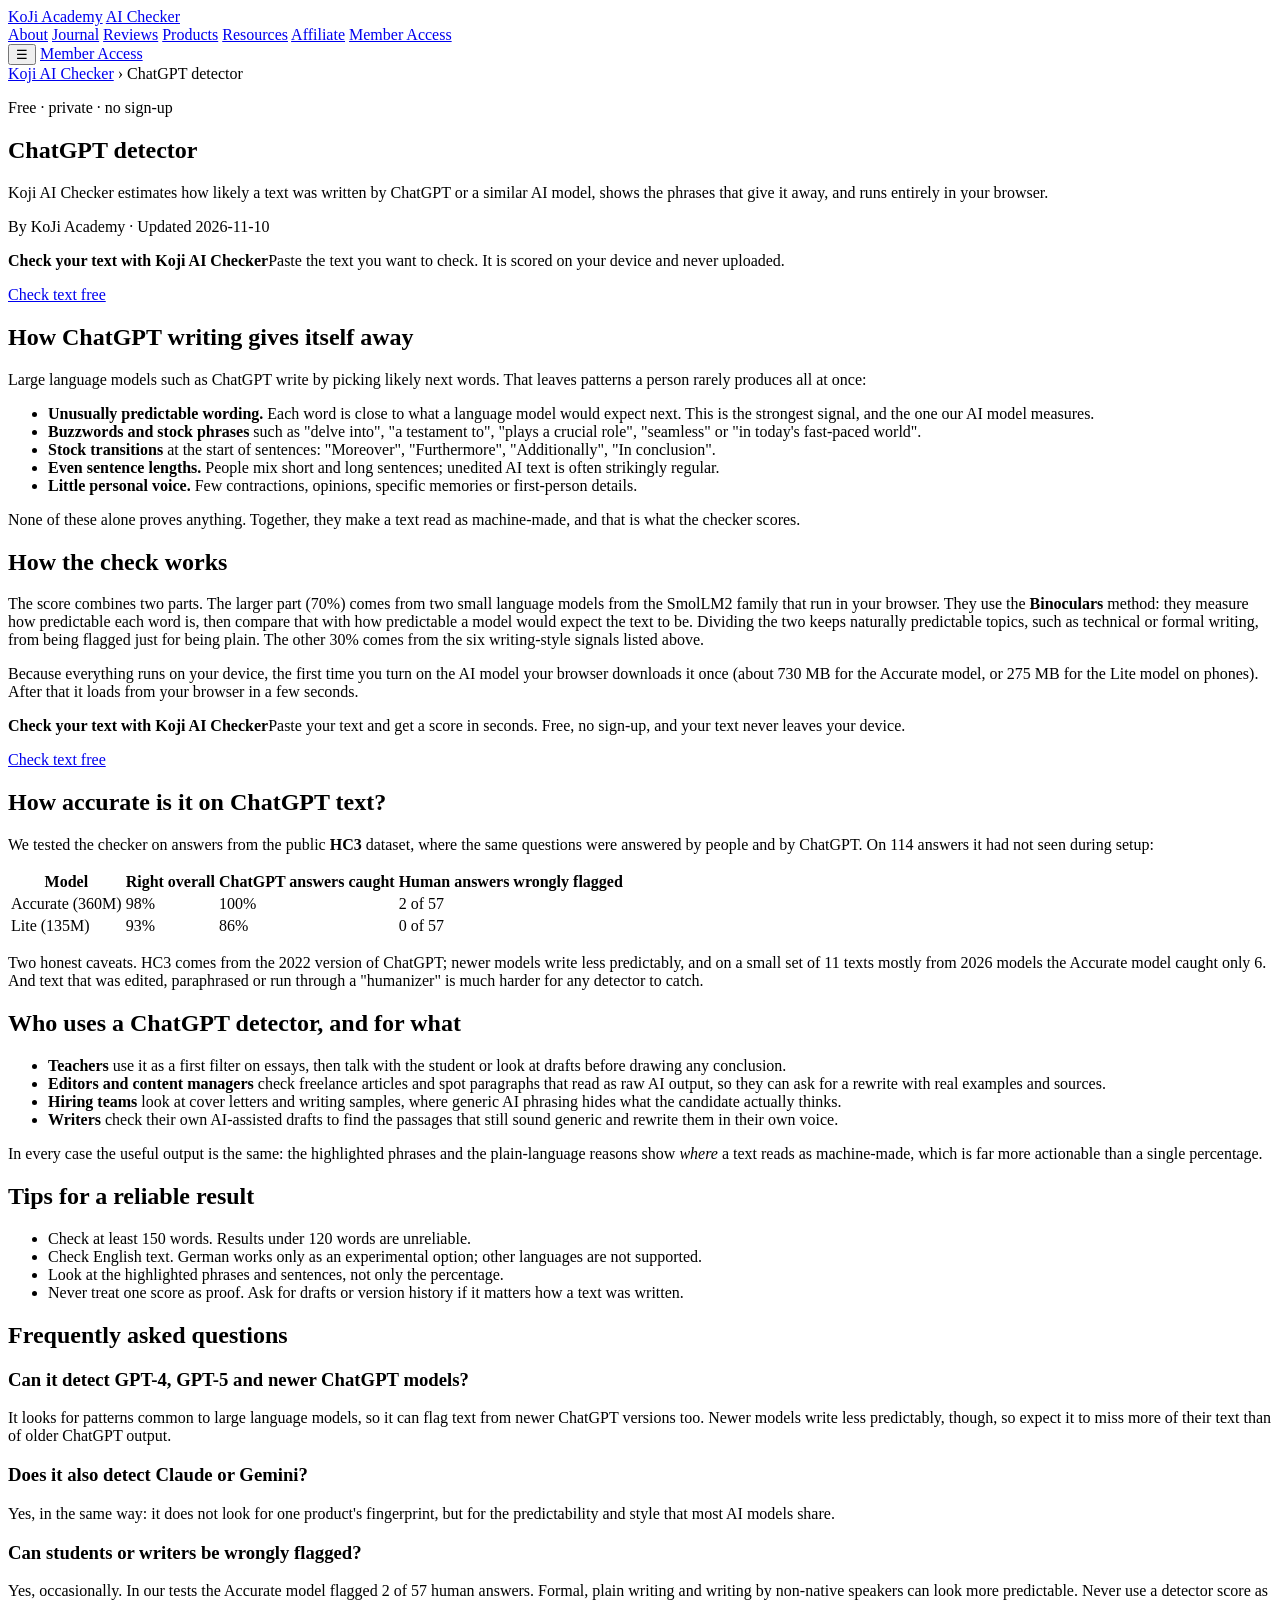
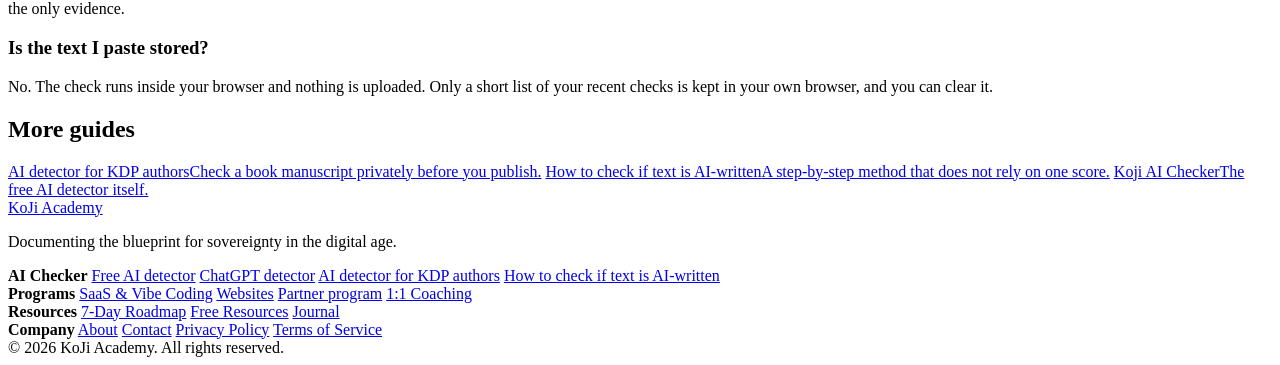
==== browser/chatgpt-detector/index.html @ bbe95bb5 "Add three SEO guide pages and link them from the checker New pages, each with its own content (800+ " ====
<!doctype html>
<html lang="en">
<head>
<meta charset="utf-8">
<meta name="viewport" content="width=device-width, initial-scale=1, viewport-fit=cover">
<title>ChatGPT Detector: Check If Text Was Written by ChatGPT | Koji</title>
<meta name="description" content="Free ChatGPT detector that runs in your browser. See how likely a text was written by ChatGPT, which phrases give it away, and how accurate the check is.">
<link rel="canonical" href="https://kojicheck.kojilaunch.com/chatgpt-detector/">
<meta name="robots" content="index, follow">
<meta name="theme-color" content="#f05216">
<meta property="og:type" content="article">
<meta property="og:site_name" content="KoJi Academy">
<meta property="og:url" content="https://kojicheck.kojilaunch.com/chatgpt-detector/">
<meta property="og:title" content="ChatGPT Detector: Check If Text Was Written by ChatGPT | Koji">
<meta property="og:description" content="Free ChatGPT detector that runs in your browser. See how likely a text was written by ChatGPT, which phrases give it away, and how accurate the check is.">
<meta property="og:image" content="https://kojicheck.kojilaunch.com/og.png">
<meta name="twitter:card" content="summary_large_image">
<meta name="twitter:title" content="ChatGPT Detector: Check If Text Was Written by ChatGPT | Koji">
<meta name="twitter:description" content="Free ChatGPT detector that runs in your browser. See how likely a text was written by ChatGPT, which phrases give it away, and how accurate the check is.">
<meta name="twitter:image" content="https://kojicheck.kojilaunch.com/og.png">
<link rel="icon" href="data:image/svg+xml,%3Csvg xmlns='http://www.w3.org/2000/svg' viewBox='0 0 40 37'%3E%3Cpath d='M10 0h12a17.5 17.5 0 0 1 0 35H10z' fill='%23f05216'/%3E%3Cpath d='M0 6h4a9 9 0 0 1 9 9v22H0z' fill='%23081c25'/%3E%3C/svg%3E">
<link rel="apple-touch-icon" href="/apple-touch-icon.png">
<link rel="stylesheet" href="https://fonts.googleapis.com/css2?family=DM+Sans:opsz,wght@9..40,400;9..40,500;9..40,700;9..40,800;9..40,900&display=swap">
<link rel="stylesheet" href="/assets/guide.css">
<script type="application/ld+json">[{"@context": "https://schema.org", "@type": "Article", "headline": "ChatGPT detector", "description": "Free ChatGPT detector that runs in your browser. See how likely a text was written by ChatGPT, which phrases give it away, and how accurate the check is.", "url": "https://kojicheck.kojilaunch.com/chatgpt-detector/", "datePublished": "2026-11-10", "dateModified": "2026-11-10", "inLanguage": "en", "image": "https://kojicheck.kojilaunch.com/og.png", "author": {"@type": "Organization", "name": "KoJi Academy", "url": "https://kojilaunch.com/"}, "publisher": {"@type": "Organization", "name": "KoJi Academy", "url": "https://kojilaunch.com/"}, "mainEntityOfPage": "https://kojicheck.kojilaunch.com/chatgpt-detector/"}, {"@context": "https://schema.org", "@type": "BreadcrumbList", "itemListElement": [{"@type": "ListItem", "position": 1, "name": "Koji AI Checker", "item": "https://kojicheck.kojilaunch.com/"}, {"@type": "ListItem", "position": 2, "name": "ChatGPT detector", "item": "https://kojicheck.kojilaunch.com/chatgpt-detector/"}]}, {"@context": "https://schema.org", "@type": "FAQPage", "mainEntity": [{"@type": "Question", "name": "Can it detect GPT-4, GPT-5 and newer ChatGPT models?", "acceptedAnswer": {"@type": "Answer", "text": "It looks for patterns common to large language models, so it can flag text from newer ChatGPT versions too. Newer models write less predictably, though, so expect it to miss more of their text than of older ChatGPT output."}}, {"@type": "Question", "name": "Does it also detect Claude or Gemini?", "acceptedAnswer": {"@type": "Answer", "text": "Yes, in the same way: it does not look for one product's fingerprint, but for the predictability and style that most AI models share."}}, {"@type": "Question", "name": "Can students or writers be wrongly flagged?", "acceptedAnswer": {"@type": "Answer", "text": "Yes, occasionally. In our tests the Accurate model flagged 2 of 57 human answers. Formal, plain writing and writing by non-native speakers can look more predictable. Never use a detector score as the only evidence."}}, {"@type": "Question", "name": "Is the text I paste stored?", "acceptedAnswer": {"@type": "Answer", "text": "No. The check runs inside your browser and nothing is uploaded. Only a short list of your recent checks is kept in your own browser, and you can clear it."}}]}]</script>
</head>
<body>
<header class="site-head" id="siteHead">
  <div class="site-nav">
    <div class="site-id">
      <a class="site-logo" href="https://kojilaunch.com/"><span class="brand-mark" aria-hidden="true"></span>KoJi Academy</a>
      <a class="site-tool" href="/">AI Checker</a>
    </div>
    <nav class="site-links" id="siteLinks" aria-label="Main navigation">
      <a href="https://kojilaunch.com/about/">About</a>
      <a href="https://kojilaunch.com/my-blog/">Journal</a>
      <a href="https://kojilaunch.com/reviews/">Reviews</a>
      <a href="https://kojilaunch.com/my-product/">Products</a>
      <a href="https://kojilaunch.com/gifts/">Resources</a>
      <a href="https://kojilaunch.com/stream-writer-jv/">Affiliate</a>
      <a class="nav-member" href="https://kojilaunch.com/login/?redirect_to=https%3A%2F%2Fkojilaunch.com%2Fmember-dashboard%2F">Member Access</a>
    </nav>
    <button class="site-toggle" id="siteToggle" type="button" aria-expanded="false" aria-controls="siteLinks" aria-label="Open site menu">☰</button>
    <a class="member" href="https://kojilaunch.com/login/?redirect_to=https%3A%2F%2Fkojilaunch.com%2Fmember-dashboard%2F">Member Access</a>
  </div>
</header>
<main class="wrap">
<nav class="crumbs" aria-label="Breadcrumb"><a href="/">Koji AI Checker</a> › ChatGPT detector</nav>
<article>
<p class="eyebrow">Free · private · no sign-up</p>
<h1>ChatGPT detector</h1>
<p class="lede">Koji AI Checker estimates how likely a text was written by ChatGPT or a similar AI model, shows the phrases that give it away, and runs entirely in your browser.</p>
<p class="meta">By KoJi Academy · Updated 2026-11-10</p>

<div class="cta"><p><b>Check your text with Koji AI Checker</b>Paste the text you want to check. It is scored on your device and never uploaded.</p><a class="btn" href="/">Check text free</a></div>

<h2>How ChatGPT writing gives itself away</h2>
<p>Large language models such as ChatGPT write by picking likely next words. That leaves patterns a person rarely produces all at once:</p>
<ul>
<li><b>Unusually predictable wording.</b> Each word is close to what a language model would expect next. This is the strongest signal, and the one our AI model measures.</li>
<li><b>Buzzwords and stock phrases</b> such as "delve into", "a testament to", "plays a crucial role", "seamless" or "in today's fast-paced world".</li>
<li><b>Stock transitions</b> at the start of sentences: "Moreover", "Furthermore", "Additionally", "In conclusion".</li>
<li><b>Even sentence lengths.</b> People mix short and long sentences; unedited AI text is often strikingly regular.</li>
<li><b>Little personal voice.</b> Few contractions, opinions, specific memories or first-person details.</li>
</ul>
<p>None of these alone proves anything. Together, they make a text read as machine-made, and that is what the checker scores.</p>

<h2>How the check works</h2>
<p>The score combines two parts. The larger part (70%) comes from two small language models from the SmolLM2 family that run in your browser. They use the <b>Binoculars</b> method: they measure how predictable each word is, then compare that with how predictable a model would expect the text to be. Dividing the two keeps naturally predictable topics, such as technical or formal writing, from being flagged just for being plain. The other 30% comes from the six writing-style signals listed above.</p>
<p>Because everything runs on your device, the first time you turn on the AI model your browser downloads it once (about 730 MB for the Accurate model, or 275 MB for the Lite model on phones). After that it loads from your browser in a few seconds.</p>
<div class="cta"><p><b>Check your text with Koji AI Checker</b>Paste your text and get a score in seconds. Free, no sign-up, and your text never leaves your device.</p><a class="btn" href="/">Check text free</a></div>

<h2>How accurate is it on ChatGPT text?</h2>
<p>We tested the checker on answers from the public <b>HC3</b> dataset, where the same questions were answered by people and by ChatGPT. On 114 answers it had not seen during setup:</p>
<div class="table-scroll"><table>
<tr><th>Model</th><th>Right overall</th><th>ChatGPT answers caught</th><th>Human answers wrongly flagged</th></tr>
<tr><td>Accurate (360M)</td><td>98%</td><td>100%</td><td>2 of 57</td></tr>
<tr><td>Lite (135M)</td><td>93%</td><td>86%</td><td>0 of 57</td></tr>
</table></div>
<p>Two honest caveats. HC3 comes from the 2022 version of ChatGPT; newer models write less predictably, and on a small set of 11 texts mostly from 2026 models the Accurate model caught only 6. And text that was edited, paraphrased or run through a "humanizer" is much harder for any detector to catch.</p>

<h2>Who uses a ChatGPT detector, and for what</h2>
<ul>
<li><b>Teachers</b> use it as a first filter on essays, then talk with the student or look at drafts before drawing any conclusion.</li>
<li><b>Editors and content managers</b> check freelance articles and spot paragraphs that read as raw AI output, so they can ask for a rewrite with real examples and sources.</li>
<li><b>Hiring teams</b> look at cover letters and writing samples, where generic AI phrasing hides what the candidate actually thinks.</li>
<li><b>Writers</b> check their own AI-assisted drafts to find the passages that still sound generic and rewrite them in their own voice.</li>
</ul>
<p>In every case the useful output is the same: the highlighted phrases and the plain-language reasons show <i>where</i> a text reads as machine-made, which is far more actionable than a single percentage.</p>

<h2>Tips for a reliable result</h2>
<ul>
<li>Check at least 150 words. Results under 120 words are unreliable.</li>
<li>Check English text. German works only as an experimental option; other languages are not supported.</li>
<li>Look at the highlighted phrases and sentences, not only the percentage.</li>
<li>Never treat one score as proof. Ask for drafts or version history if it matters how a text was written.</li>
</ul>

<section class="faq" aria-labelledby="faq">
<h2 id="faq">Frequently asked questions</h2>
<h3>Can it detect GPT-4, GPT-5 and newer ChatGPT models?</h3>
<p>It looks for patterns common to large language models, so it can flag text from newer ChatGPT versions too. Newer models write less predictably, though, so expect it to miss more of their text than of older ChatGPT output.</p>
<h3>Does it also detect Claude or Gemini?</h3>
<p>Yes, in the same way: it does not look for one product's fingerprint, but for the predictability and style that most AI models share.</p>
<h3>Can students or writers be wrongly flagged?</h3>
<p>Yes, occasionally. In our tests the Accurate model flagged 2 of 57 human answers. Formal, plain writing and writing by non-native speakers can look more predictable. Never use a detector score as the only evidence.</p>
<h3>Is the text I paste stored?</h3>
<p>No. The check runs inside your browser and nothing is uploaded. Only a short list of your recent checks is kept in your own browser, and you can clear it.</p>
</section>
</article>
<h2>More guides</h2>
<div class="related">
<a href="/ai-detector-for-kdp/">AI detector for KDP authors<span>Check a book manuscript privately before you publish.</span></a>
<a href="/how-to-check-if-text-is-ai-written/">How to check if text is AI-written<span>A step-by-step method that does not rely on one score.</span></a>
<a href="/">Koji AI Checker<span>The free AI detector itself.</span></a>
</div>
</main>
<footer class="site-foot">
  <div class="foot-wrap">
    <div class="foot-top">
      <div>
        <a class="site-logo" href="https://kojilaunch.com/"><span class="brand-mark" aria-hidden="true"></span>KoJi Academy</a>
        <p>Documenting the blueprint for sovereignty in the digital age.</p>
      </div>
      <div class="foot-cols">
        <nav class="foot-col" aria-label="AI Checker"><b>AI Checker</b>
          <a href="/">Free AI detector</a>
          <a href="/chatgpt-detector/">ChatGPT detector</a>
          <a href="/ai-detector-for-kdp/">AI detector for KDP authors</a>
          <a href="/how-to-check-if-text-is-ai-written/">How to check if text is AI-written</a>
        </nav>
        <nav class="foot-col" aria-label="Programs"><b>Programs</b>
          <a href="https://kojilaunch.com/saas-vibe-coding/">SaaS &amp; Vibe Coding</a>
          <a href="https://kojilaunch.com/lets-build-your-website/">Websites</a>
          <a href="https://kojilaunch.com/stream-writer-jv/">Partner program</a>
          <a href="https://kojilaunch.com/contactus/">1:1 Coaching</a>
        </nav>
        <nav class="foot-col" aria-label="Resources"><b>Resources</b>
          <a href="https://kojilaunch.com/7-day-roadmap/">7-Day Roadmap</a>
          <a href="https://kojilaunch.com/gifts/">Free Resources</a>
          <a href="https://kojilaunch.com/my-blog/">Journal</a>
        </nav>
        <nav class="foot-col" aria-label="Company"><b>Company</b>
          <a href="https://kojilaunch.com/about/">About</a>
          <a href="https://kojilaunch.com/contactus/">Contact</a>
          <a href="https://kojilaunch.com/privacy-policy/">Privacy Policy</a>
          <a href="https://kojilaunch.com/terms-of-service/">Terms of Service</a>
        </nav>
      </div>
    </div>
    <div class="foot-bottom">© 2026 KoJi Academy. All rights reserved.</div>
  </div>
</footer>
<script>
document.getElementById("siteToggle").onclick = () => {
  const o = document.getElementById("siteHead").classList.toggle("open");
  document.getElementById("siteToggle").setAttribute("aria-expanded", String(o));
};
</script>
</body>
</html>
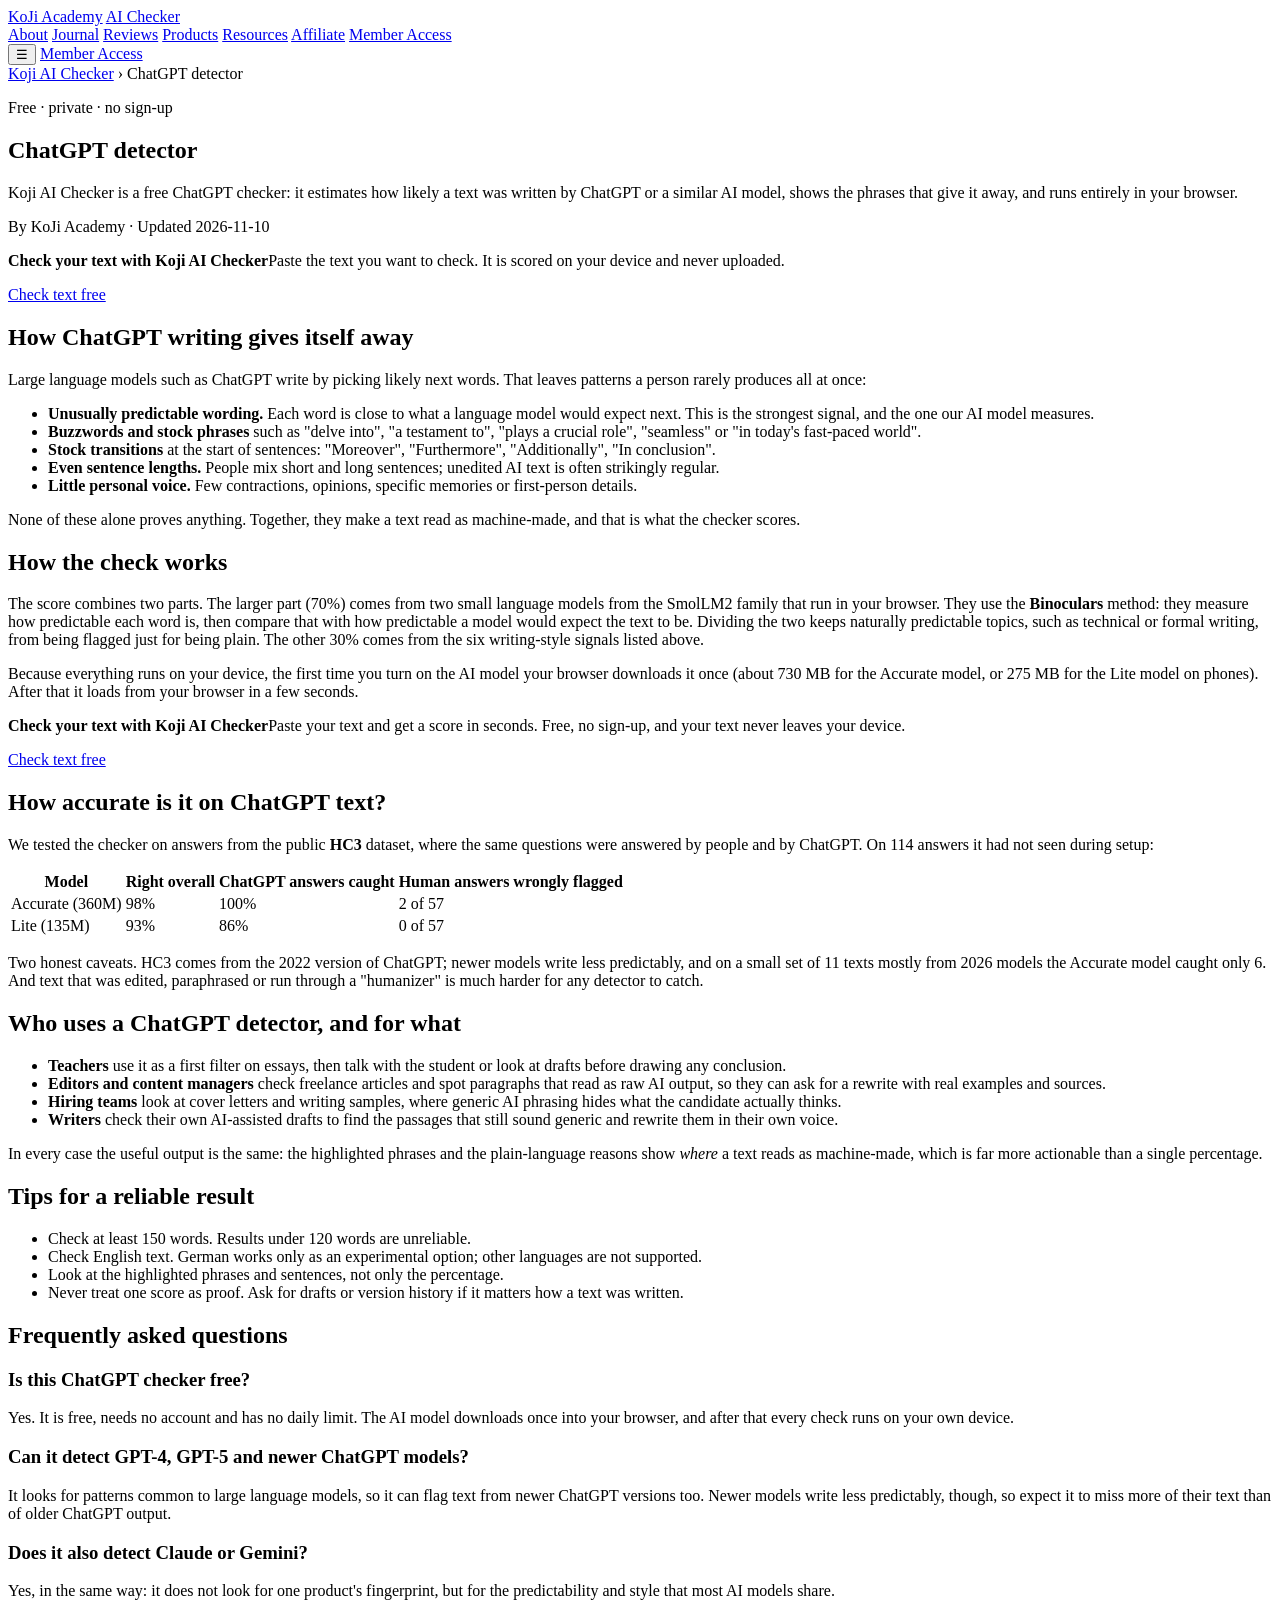
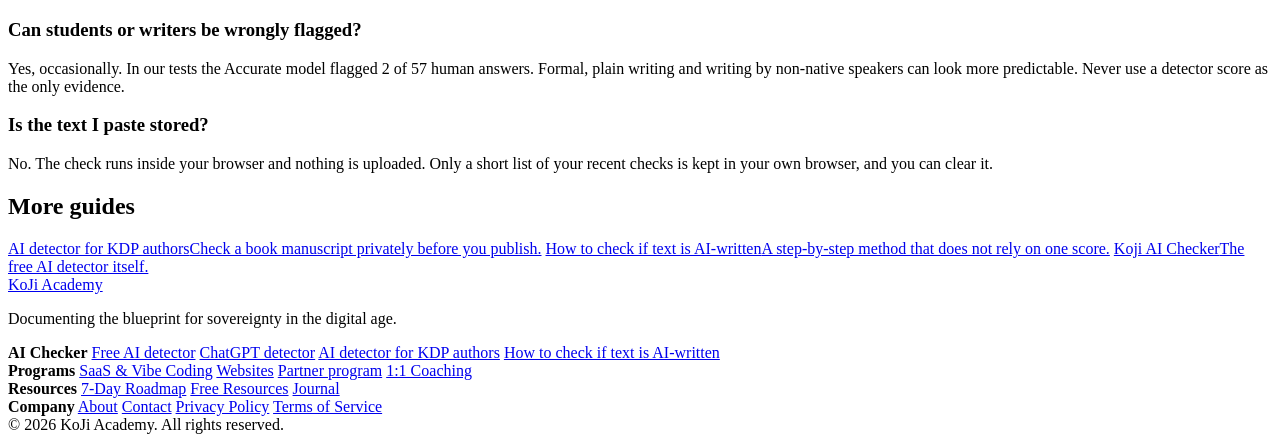
==== commit 411e4fc8: "Use the searched phrase "ChatGPT checker" on the ChatGPT detector page Search Console shows this pag" ====
--- a/browser/chatgpt-detector/index.html
+++ b/browser/chatgpt-detector/index.html
@@ -22,7 +22,7 @@
 <link rel="apple-touch-icon" href="/apple-touch-icon.png">
 <link rel="stylesheet" href="https://fonts.googleapis.com/css2?family=DM+Sans:opsz,wght@9..40,400;9..40,500;9..40,700;9..40,800;9..40,900&display=swap">
 <link rel="stylesheet" href="/assets/guide.css">
-<script type="application/ld+json">[{"@context": "https://schema.org", "@type": "Article", "headline": "ChatGPT detector", "description": "Free ChatGPT detector that runs in your browser. See how likely a text was written by ChatGPT, which phrases give it away, and how accurate the check is.", "url": "https://kojicheck.kojilaunch.com/chatgpt-detector/", "datePublished": "2026-11-10", "dateModified": "2026-11-10", "inLanguage": "en", "image": "https://kojicheck.kojilaunch.com/og.png", "author": {"@type": "Organization", "name": "KoJi Academy", "url": "https://kojilaunch.com/"}, "publisher": {"@type": "Organization", "name": "KoJi Academy", "url": "https://kojilaunch.com/"}, "mainEntityOfPage": "https://kojicheck.kojilaunch.com/chatgpt-detector/"}, {"@context": "https://schema.org", "@type": "BreadcrumbList", "itemListElement": [{"@type": "ListItem", "position": 1, "name": "Koji AI Checker", "item": "https://kojicheck.kojilaunch.com/"}, {"@type": "ListItem", "position": 2, "name": "ChatGPT detector", "item": "https://kojicheck.kojilaunch.com/chatgpt-detector/"}]}, {"@context": "https://schema.org", "@type": "FAQPage", "mainEntity": [{"@type": "Question", "name": "Can it detect GPT-4, GPT-5 and newer ChatGPT models?", "acceptedAnswer": {"@type": "Answer", "text": "It looks for patterns common to large language models, so it can flag text from newer ChatGPT versions too. Newer models write less predictably, though, so expect it to miss more of their text than of older ChatGPT output."}}, {"@type": "Question", "name": "Does it also detect Claude or Gemini?", "acceptedAnswer": {"@type": "Answer", "text": "Yes, in the same way: it does not look for one product's fingerprint, but for the predictability and style that most AI models share."}}, {"@type": "Question", "name": "Can students or writers be wrongly flagged?", "acceptedAnswer": {"@type": "Answer", "text": "Yes, occasionally. In our tests the Accurate model flagged 2 of 57 human answers. Formal, plain writing and writing by non-native speakers can look more predictable. Never use a detector score as the only evidence."}}, {"@type": "Question", "name": "Is the text I paste stored?", "acceptedAnswer": {"@type": "Answer", "text": "No. The check runs inside your browser and nothing is uploaded. Only a short list of your recent checks is kept in your own browser, and you can clear it."}}]}]</script>
+<script type="application/ld+json">[{"@context": "https://schema.org", "@type": "Article", "headline": "ChatGPT detector", "description": "Free ChatGPT detector that runs in your browser. See how likely a text was written by ChatGPT, which phrases give it away, and how accurate the check is.", "url": "https://kojicheck.kojilaunch.com/chatgpt-detector/", "datePublished": "2026-11-10", "dateModified": "2026-11-10", "inLanguage": "en", "image": "https://kojicheck.kojilaunch.com/og.png", "author": {"@type": "Organization", "name": "KoJi Academy", "url": "https://kojilaunch.com/"}, "publisher": {"@type": "Organization", "name": "KoJi Academy", "url": "https://kojilaunch.com/"}, "mainEntityOfPage": "https://kojicheck.kojilaunch.com/chatgpt-detector/"}, {"@context": "https://schema.org", "@type": "BreadcrumbList", "itemListElement": [{"@type": "ListItem", "position": 1, "name": "Koji AI Checker", "item": "https://kojicheck.kojilaunch.com/"}, {"@type": "ListItem", "position": 2, "name": "ChatGPT detector", "item": "https://kojicheck.kojilaunch.com/chatgpt-detector/"}]}, {"@context": "https://schema.org", "@type": "FAQPage", "mainEntity": [{"@type": "Question", "name": "Is this ChatGPT checker free?", "acceptedAnswer": {"@type": "Answer", "text": "Yes. It is free, needs no account and has no daily limit. The AI model downloads once into your browser, and after that every check runs on your own device."}}, {"@type": "Question", "name": "Can it detect GPT-4, GPT-5 and newer ChatGPT models?", "acceptedAnswer": {"@type": "Answer", "text": "It looks for patterns common to large language models, so it can flag text from newer ChatGPT versions too. Newer models write less predictably, though, so expect it to miss more of their text than of older ChatGPT output."}}, {"@type": "Question", "name": "Does it also detect Claude or Gemini?", "acceptedAnswer": {"@type": "Answer", "text": "Yes, in the same way: it does not look for one product's fingerprint, but for the predictability and style that most AI models share."}}, {"@type": "Question", "name": "Can students or writers be wrongly flagged?", "acceptedAnswer": {"@type": "Answer", "text": "Yes, occasionally. In our tests the Accurate model flagged 2 of 57 human answers. Formal, plain writing and writing by non-native speakers can look more predictable. Never use a detector score as the only evidence."}}, {"@type": "Question", "name": "Is the text I paste stored?", "acceptedAnswer": {"@type": "Answer", "text": "No. The check runs inside your browser and nothing is uploaded. Only a short list of your recent checks is kept in your own browser, and you can clear it."}}]}]</script>
 </head>
 <body>
 <header class="site-head" id="siteHead">
@@ -49,7 +49,7 @@
 <article>
 <p class="eyebrow">Free · private · no sign-up</p>
 <h1>ChatGPT detector</h1>
-<p class="lede">Koji AI Checker estimates how likely a text was written by ChatGPT or a similar AI model, shows the phrases that give it away, and runs entirely in your browser.</p>
+<p class="lede">Koji AI Checker is a free ChatGPT checker: it estimates how likely a text was written by ChatGPT or a similar AI model, shows the phrases that give it away, and runs entirely in your browser.</p>
 <p class="meta">By KoJi Academy · Updated 2026-11-10</p>
 
 <div class="cta"><p><b>Check your text with Koji AI Checker</b>Paste the text you want to check. It is scored on your device and never uploaded.</p><a class="btn" href="/">Check text free</a></div>
@@ -98,6 +98,8 @@
 
 <section class="faq" aria-labelledby="faq">
 <h2 id="faq">Frequently asked questions</h2>
+<h3>Is this ChatGPT checker free?</h3>
+<p>Yes. It is free, needs no account and has no daily limit. The AI model downloads once into your browser, and after that every check runs on your own device.</p>
 <h3>Can it detect GPT-4, GPT-5 and newer ChatGPT models?</h3>
 <p>It looks for patterns common to large language models, so it can flag text from newer ChatGPT versions too. Newer models write less predictably, though, so expect it to miss more of their text than of older ChatGPT output.</p>
 <h3>Does it also detect Claude or Gemini?</h3>
